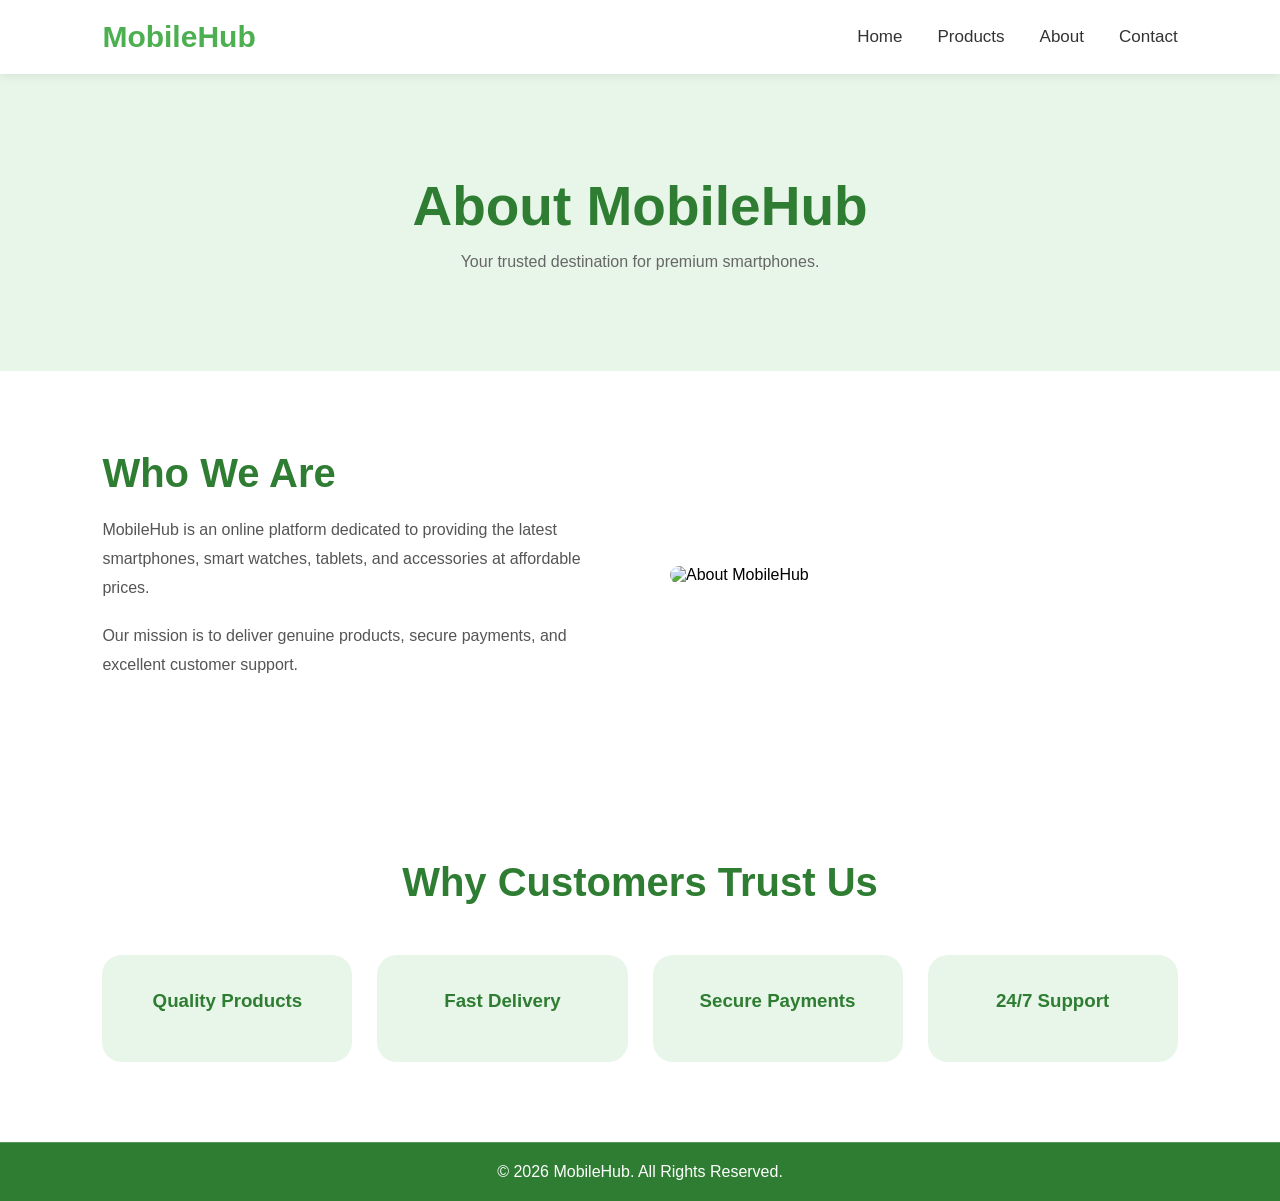
==== about.html @ bff2032e "Add files via upload abo" ====
<!DOCTYPE html>
<html lang="en">
<head>
    <meta charset="UTF-8">
    <meta name="viewport" content="width=device-width, initial-scale=1.0">
    <title>About Us - MobileHub</title>

    <link rel="stylesheet" href="style.css">
</head>

<body>

<header>
    <nav class="navbar">

        <div class="logo">MobileHub</div>

        <ul class="nav-links">
            <li><a href="index.html">Home</a></li>
            <li><a href="products.html">Products</a></li>
            <li><a href="about.html">About</a></li>
            <li><a href="contact.html">Contact</a></li>
        </ul>

    </nav>
</header>


<section class="page-banner">

    <h1>About MobileHub</h1>

    <p>
        Your trusted destination for premium smartphones.
    </p>

</section>


<section class="about-page">

    <div class="about-content">

        <div class="about-text">

            <h2>Who We Are</h2>

            <p>
                MobileHub is an online platform dedicated to
                providing the latest smartphones, smart watches,
                tablets, and accessories at affordable prices.
            </p>

            <p>
                Our mission is to deliver genuine products,
                secure payments, and excellent customer support.
            </p>

        </div>


        <div class="about-image">

            <img src="images/about-mobile.jpg"
                 alt="About MobileHub">

        </div>

    </div>

</section>


<section class="why-us">

    <div class="section-title">

        <h2>Why Customers Trust Us</h2>

    </div>

    <div class="why-container">

        <div class="why-card">
            <i class="fas fa-medal"></i>
            <h3>Quality Products</h3>
        </div>

        <div class="why-card">
            <i class="fas fa-shipping-fast"></i>
            <h3>Fast Delivery</h3>
        </div>

        <div class="why-card">
            <i class="fas fa-lock"></i>
            <h3>Secure Payments</h3>
        </div>

        <div class="why-card">
            <i class="fas fa-headset"></i>
            <h3>24/7 Support</h3>
        </div>

    </div>

</section>


<footer class="footer">

    <div class="footer-bottom">

        <p>
            © 2026 MobileHub. All Rights Reserved.
        </p>

    </div>

</footer>

</body>
</html>
---- style.css ----
/* ===== NAVBAR ===== */

*{
    margin:0;
    padding:0;
    box-sizing:border-box;
    font-family:'Poppins', sans-serif;
}

body{
    background:#ffffff;
}

.navbar{
    display:flex;
    justify-content:space-between;
    align-items:center;
    padding:20px 8%;
    background:#ffffff;
    box-shadow:0 2px 10px rgba(0,0,0,0.08);
}

.logo{
    font-size:30px;
    font-weight:700;
    color:#4CAF50;
}

.nav-links{
    display:flex;
    list-style:none;
    gap:35px;
}

.nav-links a{
    text-decoration:none;
    color:#333;
    font-size:17px;
    font-weight:500;
    transition:0.3s;
}

.nav-links a:hover{
    color:#4CAF50;
}

/* ================= HERO SECTION ================= */

.hero{
    min-height:90vh;
    display:flex;
    justify-content:space-between;
    align-items:center;
    padding:80px 8%;
    background:#E8F5E9;
}

.hero-content{
    flex:1;
}

.hero-content h1{
    font-size:55px;
    color:#2E7D32;
    margin-bottom:20px;
}

.hero-content p{
    font-size:18px;
    color:#555;
    line-height:1.8;
    max-width:600px;
}

.hero-buttons{
    margin-top:35px;
    display:flex;
    gap:20px;
}

.btn{
    background:#4CAF50;
    color:white;
    padding:14px 30px;
    text-decoration:none;
    border-radius:30px;
    transition:0.3s;
}

.btn:hover{
    background:#2E7D32;
}

.btn-outline{
    border:2px solid #4CAF50;
    color:#4CAF50;
    padding:14px 30px;
    text-decoration:none;
    border-radius:30px;
    transition:0.3s;
}

.btn-outline:hover{
    background:#4CAF50;
    color:white;
}

.hero-image img{
    width:450px;
    max-width:100%;
}

/* ================= FEATURED PRODUCTS ================= */

.featured-products{
    padding:80px 8%;
    background:#ffffff;
}

.section-title{
    text-align:center;
    margin-bottom:50px;
}

.section-title h2{
    font-size:40px;
    color:#2E7D32;
}

.section-title p{
    color:#666;
    margin-top:10px;
}

.product-container{
    display:grid;
    grid-template-columns:repeat(3,1fr);
    gap:30px;
}

.product-card{
    background:#fff;
    border-radius:20px;
    padding:25px;
    text-align:center;
    box-shadow:0 5px 20px rgba(0,0,0,0.08);
    transition:0.3s;
}

.product-card:hover{
    transform:translateY(-10px);
}

.product-card img{
    width:200px;
    height:220px;
    object-fit:contain;
}

.product-card h3{
    margin:20px 0 10px;
    color:#333;
}

.price{
    font-size:22px;
    font-weight:bold;
    color:#4CAF50;
}

.buy-btn{
    margin-top:15px;
    background:#4CAF50;
    color:white;
    border:none;
    padding:12px 25px;
    border-radius:30px;
    cursor:pointer;
    transition:0.3s;
}

.buy-btn:hover{
    background:#2E7D32;
}
/* ================= CATEGORIES ================= */

.categories{
    padding:80px 8%;
    background:#E8F5E9;
}

.category-container{
    display:grid;
    grid-template-columns:repeat(4,1fr);
    gap:25px;
    margin-top:50px;
}

.category-card{
    background:white;
    padding:40px 20px;
    text-align:center;
    border-radius:20px;
    box-shadow:0 5px 15px rgba(0,0,0,0.08);
    transition:0.3s;
    cursor:pointer;
}

.category-card:hover{
    transform:translateY(-10px);
}

.category-card i{
    font-size:50px;
    color:#4CAF50;
    margin-bottom:20px;
}

.category-card h3{
    color:#333;
}

/* ================= WHY CHOOSE US ================= */

.why-us{
    padding:80px 8%;
    background:#ffffff;
}

.why-container{
    display:grid;
    grid-template-columns:repeat(4,1fr);
    gap:25px;
    margin-top:50px;
}

.why-card{
    background:#E8F5E9;
    padding:35px 25px;
    text-align:center;
    border-radius:20px;
    transition:0.3s;
}

.why-card:hover{
    transform:translateY(-8px);
    box-shadow:0 10px 20px rgba(0,0,0,0.1);
}

.why-card i{
    font-size:45px;
    color:#4CAF50;
    margin-bottom:20px;
}

.why-card h3{
    color:#2E7D32;
    margin-bottom:15px;
}

.why-card p{
    color:#555;
    line-height:1.6;
}
/* ================= SPECIAL OFFER ================= */

.offer{
    padding:100px 8%;
    background:linear-gradient(
        135deg,
        #4CAF50,
        #81C784
    );
    text-align:center;
    color:white;
}

.offer-content h2{
    font-size:28px;
    margin-bottom:15px;
}

.offer-content h1{
    font-size:60px;
    margin-bottom:20px;
}

.offer-content p{
    font-size:18px;
    max-width:700px;
    margin:0 auto 30px;
    line-height:1.8;
}

.offer-btn{
    display:inline-block;
    padding:15px 35px;
    background:white;
    color:#4CAF50;
    text-decoration:none;
    border-radius:50px;
    font-weight:bold;
    transition:0.3s;
}

.offer-btn:hover{
    background:#E8F5E9;
    transform:translateY(-3px);
}

/* ================= CUSTOMER REVIEWS ================= */

.reviews{
    padding:80px 8%;
    background:#ffffff;
}

.review-container{
    display:grid;
    grid-template-columns:repeat(3,1fr);
    gap:30px;
    margin-top:50px;
}

.review-card{
    background:#E8F5E9;
    padding:30px;
    text-align:center;
    border-radius:20px;
    transition:0.3s;
}

.review-card:hover{
    transform:translateY(-10px);
    box-shadow:0 10px 25px rgba(0,0,0,0.1);
}

.review-card img{
    width:90px;
    height:90px;
    border-radius:50%;
    object-fit:cover;
    margin-bottom:20px;
}

.review-card h3{
    color:#2E7D32;
    margin-bottom:10px;
}

.stars{
    font-size:20px;
    margin-bottom:15px;
}

.review-card p{
    color:#555;
    line-height:1.7;
}
/* ================= NEWSLETTER ================= */

.newsletter{
    background:#E8F5E9;
    padding:80px 8%;
    text-align:center;
}

.newsletter h2{
    font-size:40px;
    color:#2E7D32;
    margin-bottom:15px;
}

.newsletter p{
    color:#555;
    margin-bottom:30px;
}

.newsletter-box{
    display:flex;
    justify-content:center;
    gap:15px;
    flex-wrap:wrap;
}

.newsletter-box input{
    width:350px;
    padding:15px;
    border:2px solid #4CAF50;
    border-radius:50px;
    outline:none;
    font-size:16px;
}

.newsletter-box button{
    padding:15px 35px;
    background:#4CAF50;
    color:white;
    border:none;
    border-radius:50px;
    cursor:pointer;
    transition:0.3s;
}

.newsletter-box button:hover{
    background:#2E7D32;
}
/* ================= FOOTER ================= */

.footer{
    background:#2E7D32;
    color:white;
}

.footer-container{
    display:grid;
    grid-template-columns:2fr 1fr 1fr;
    gap:50px;
    padding:70px 8%;
}

.footer-box h2,
.footer-box h3{
    margin-bottom:20px;
}

.footer-box p{
    line-height:1.8;
}

.footer-box a{
    display:block;
    color:white;
    text-decoration:none;
    margin-bottom:12px;
    transition:0.3s;
}

.footer-box a:hover{
    color:#C8E6C9;
}

.footer-bottom{
    text-align:center;
    padding:20px;
    border-top:1px solid rgba(255,255,255,0.2);
}
/* ================= EXTRA IMPROVEMENTS ================= */

html{
    scroll-behavior: smooth;
}

.navbar{
    position: sticky;
    top: 0;
    z-index: 1000;
}

.hero-image img{
    border-radius: 20px;
    filter: drop-shadow(0 10px 20px rgba(0,0,0,0.15));
}

.product-card img{
    margin: auto;
    display: block;
}


/* ================= RESPONSIVE DESIGN ================= */

@media (max-width: 992px){

    .product-container,
    .review-container{
        grid-template-columns: repeat(2,1fr);
    }

    .category-container,
    .why-container{
        grid-template-columns: repeat(2,1fr);
    }

    .footer-container{
        grid-template-columns: 1fr 1fr;
    }
}


@media (max-width: 768px){

    .navbar{
        flex-direction: column;
        gap: 20px;
    }

    .nav-links{
        flex-wrap: wrap;
        justify-content: center;
    }

    .hero{
        flex-direction: column;
        text-align: center;
    }

    .hero-content h1{
        font-size: 40px;
    }

    .hero-buttons{
        justify-content: center;
        flex-wrap: wrap;
    }

    .product-container,
    .category-container,
    .why-container,
    .review-container,
    .footer-container{
        grid-template-columns: 1fr;
    }

    .offer-content h1{
        font-size: 42px;
    }

    .newsletter-box{
        flex-direction: column;
        align-items: center;
    }

    .newsletter-box input{
        width: 100%;
        max-width: 350px;
    }
}


@media (max-width: 480px){

    .logo{
        font-size: 24px;
    }

    .hero-content h1{
        font-size: 32px;
    }

    .section-title h2,
    .newsletter h2{
        font-size: 30px;
    }

    .offer-content h1{
        font-size: 34px;
    }

}
/* ================= PAGE BANNER ================= */

.page-banner{
    background:#E8F5E9;
    text-align:center;
    padding:100px 20px;
}

.page-banner h1{
    font-size:55px;
    color:#2E7D32;
}

.page-banner p{
    margin-top:15px;
    color:#666;
}


/* ================= ABOUT PAGE ================= */

.about-page{
    padding:80px 8%;
}

.about-content{
    display:flex;
    align-items:center;
    justify-content:space-between;
    gap:60px;
}

.about-text{
    flex:1;
}

.about-text h2{
    font-size:40px;
    color:#2E7D32;
    margin-bottom:20px;
}

.about-text p{
    line-height:1.8;
    color:#555;
    margin-bottom:20px;
}

.about-image{
    flex:1;
}

.about-image img{
    width:100%;
    border-radius:20px;
}
/* ================= CONTACT PAGE ================= */

.contact-section{
    padding:80px 8%;
    background:#ffffff;
}

.contact-container{
    display:grid;
    grid-template-columns:1fr 1fr;
    gap:50px;
}

.contact-info h2{
    color:#2E7D32;
    font-size:40px;
    margin-bottom:20px;
}

.contact-info p{
    color:#555;
    line-height:1.8;
    margin-bottom:30px;
}

.info-box{
    display:flex;
    align-items:center;
    gap:15px;
    margin-bottom:25px;
    font-size:18px;
}

.info-box i{
    color:#4CAF50;
    font-size:24px;
}

.contact-form{
    background:#E8F5E9;
    padding:40px;
    border-radius:20px;
}

.contact-form form{
    display:flex;
    flex-direction:column;
    gap:20px;
}

.contact-form input,
.contact-form textarea{
    padding:15px;
    border:1px solid #ccc;
    border-radius:10px;
    outline:none;
    font-size:16px;
}

.contact-form button{
    background:#4CAF50;
    color:white;
    border:none;
    padding:15px;
    border-radius:50px;
    cursor:pointer;
    font-size:18px;
    transition:0.3s;
}

.contact-form button:hover{
    background:#2E7D32;
}
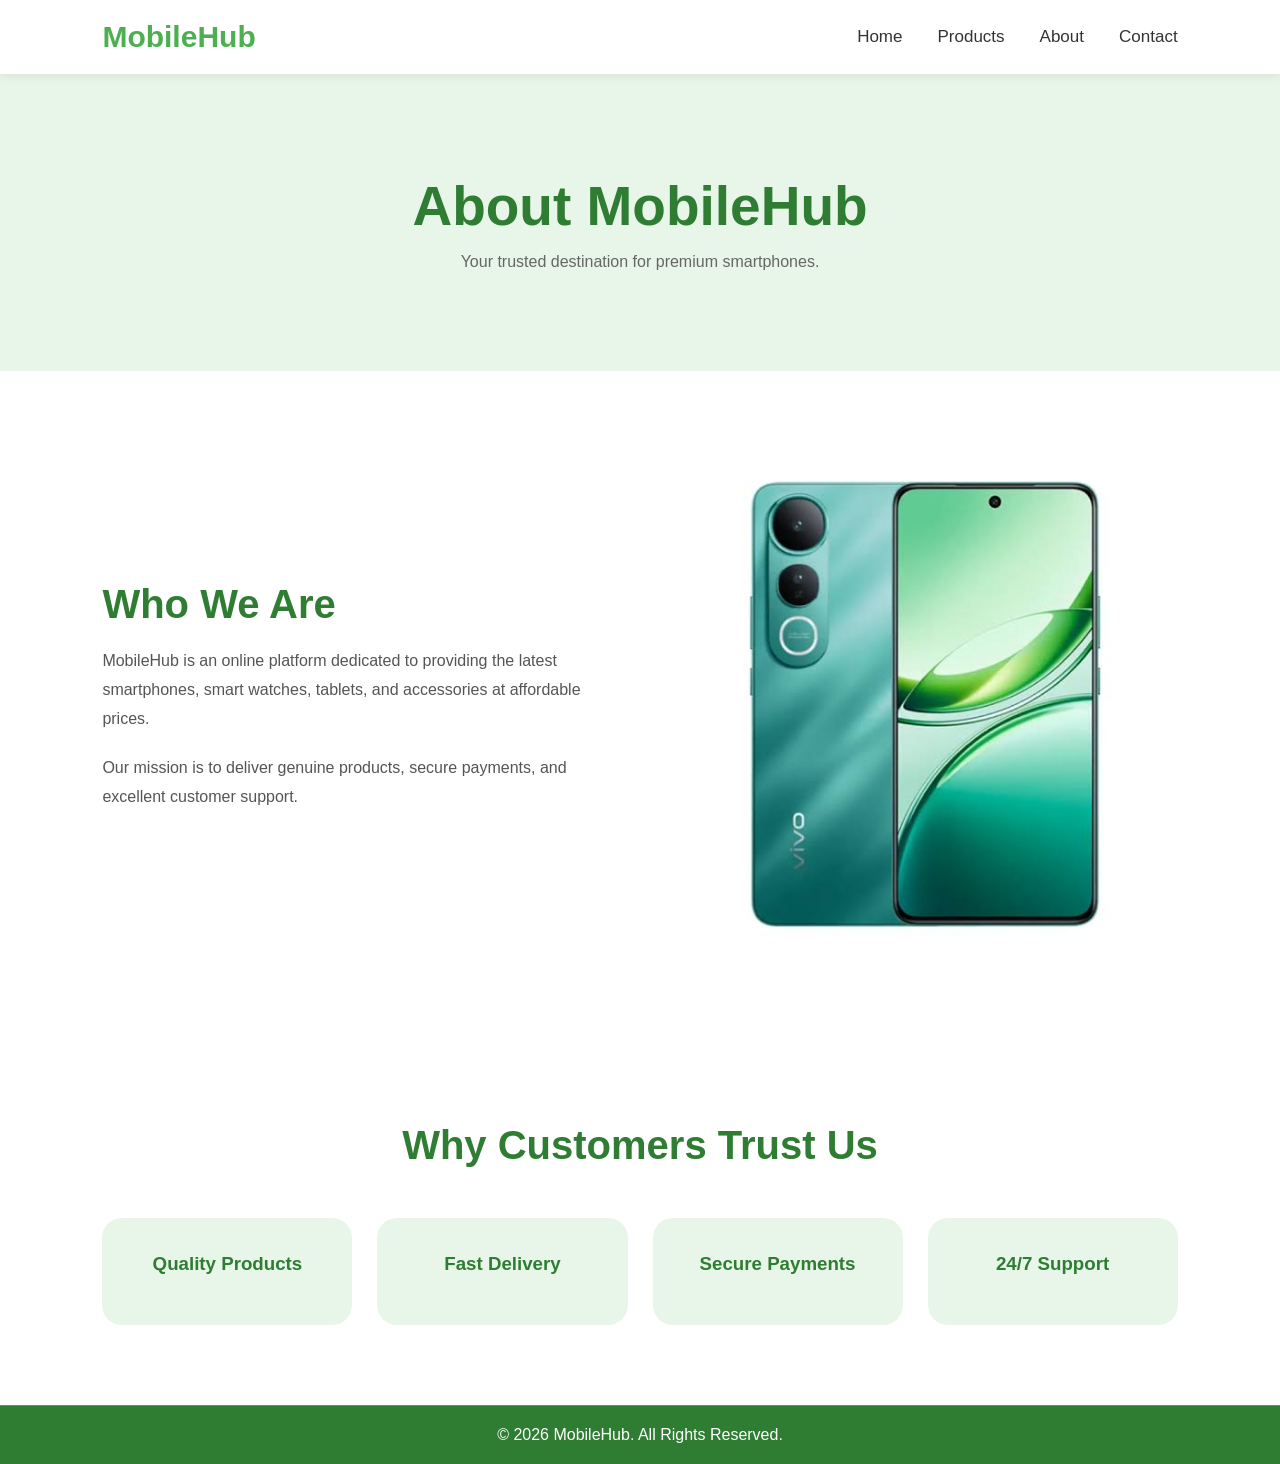
==== commit 75e32c01: "img chang" ====
--- a/about.html
+++ b/about.html
@@ -61,7 +61,7 @@
 
         <div class="about-image">
 
-            <img src="images/about-mobile.jpg"
+            <img src="mobile.jpeg"
                  alt="About MobileHub">
 
         </div>
@@ -119,4 +119,4 @@
 </footer>
 
 </body>
-</html>+</html>
